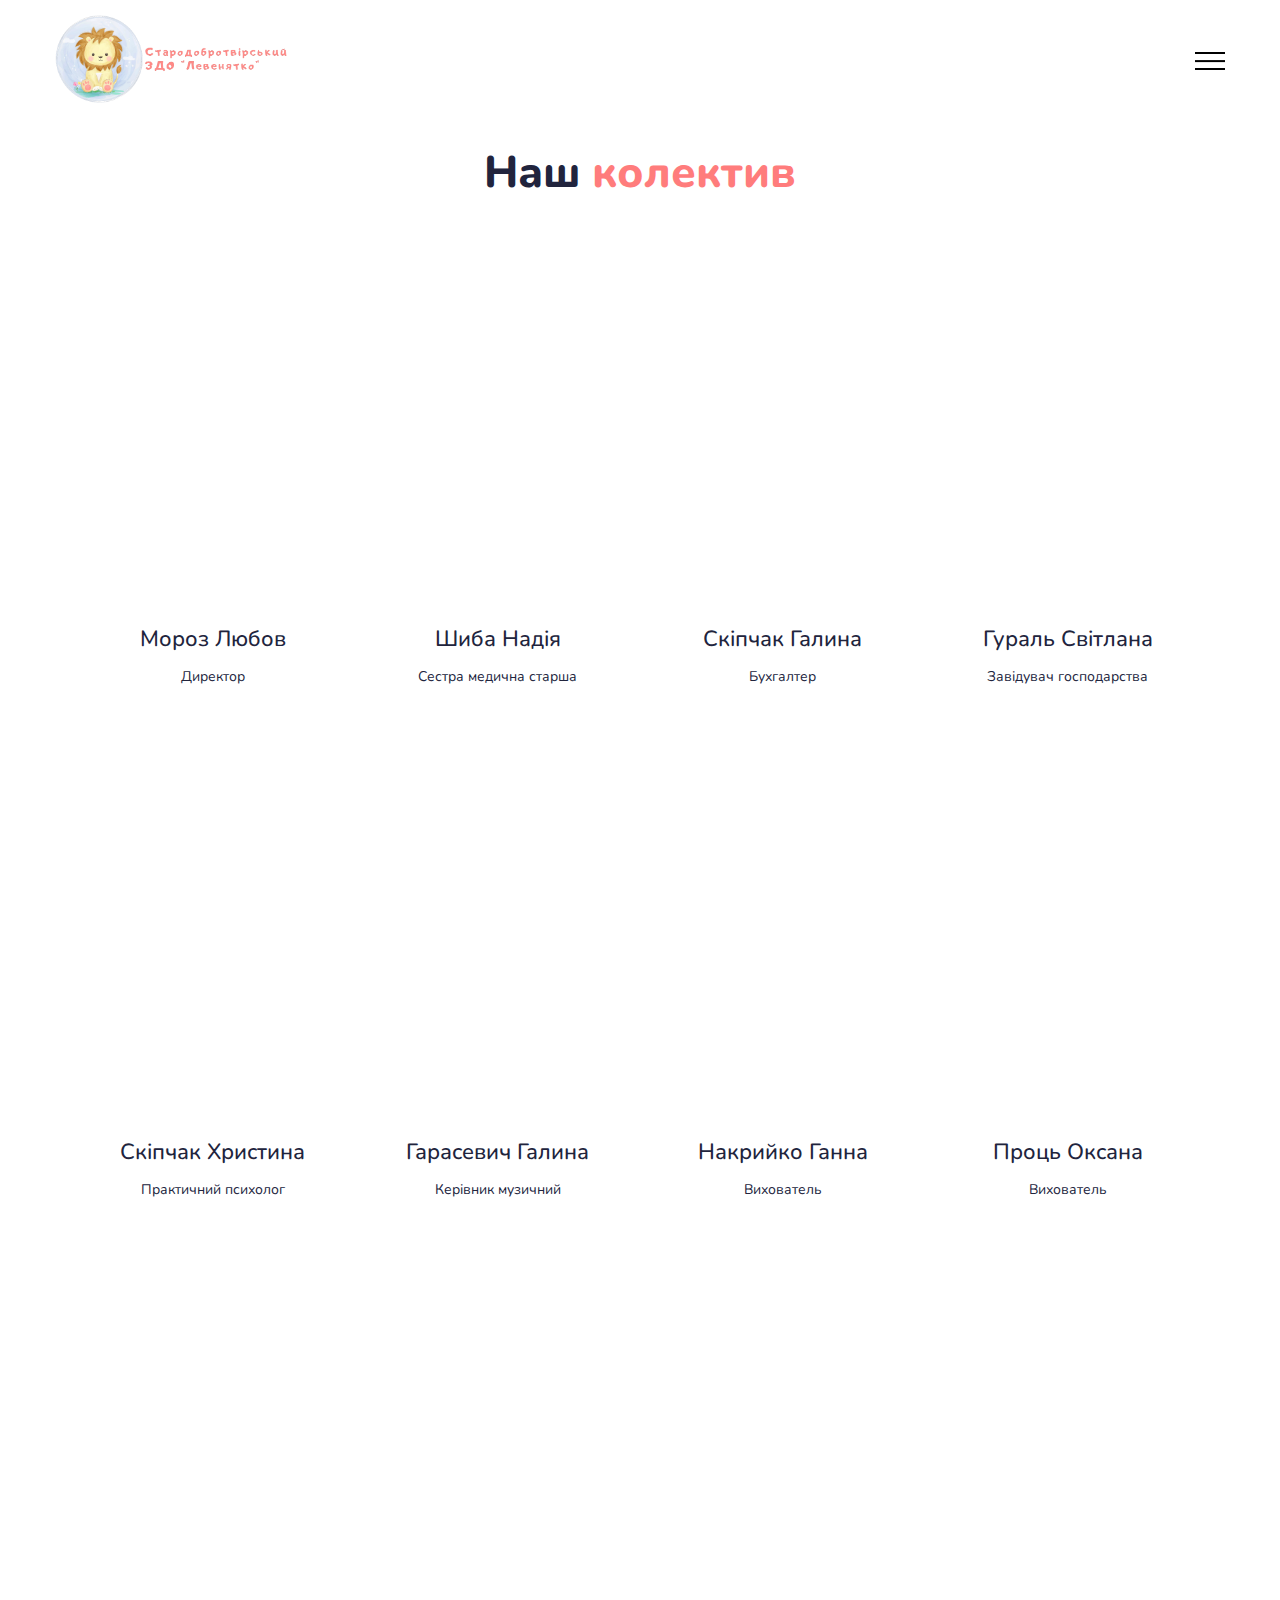
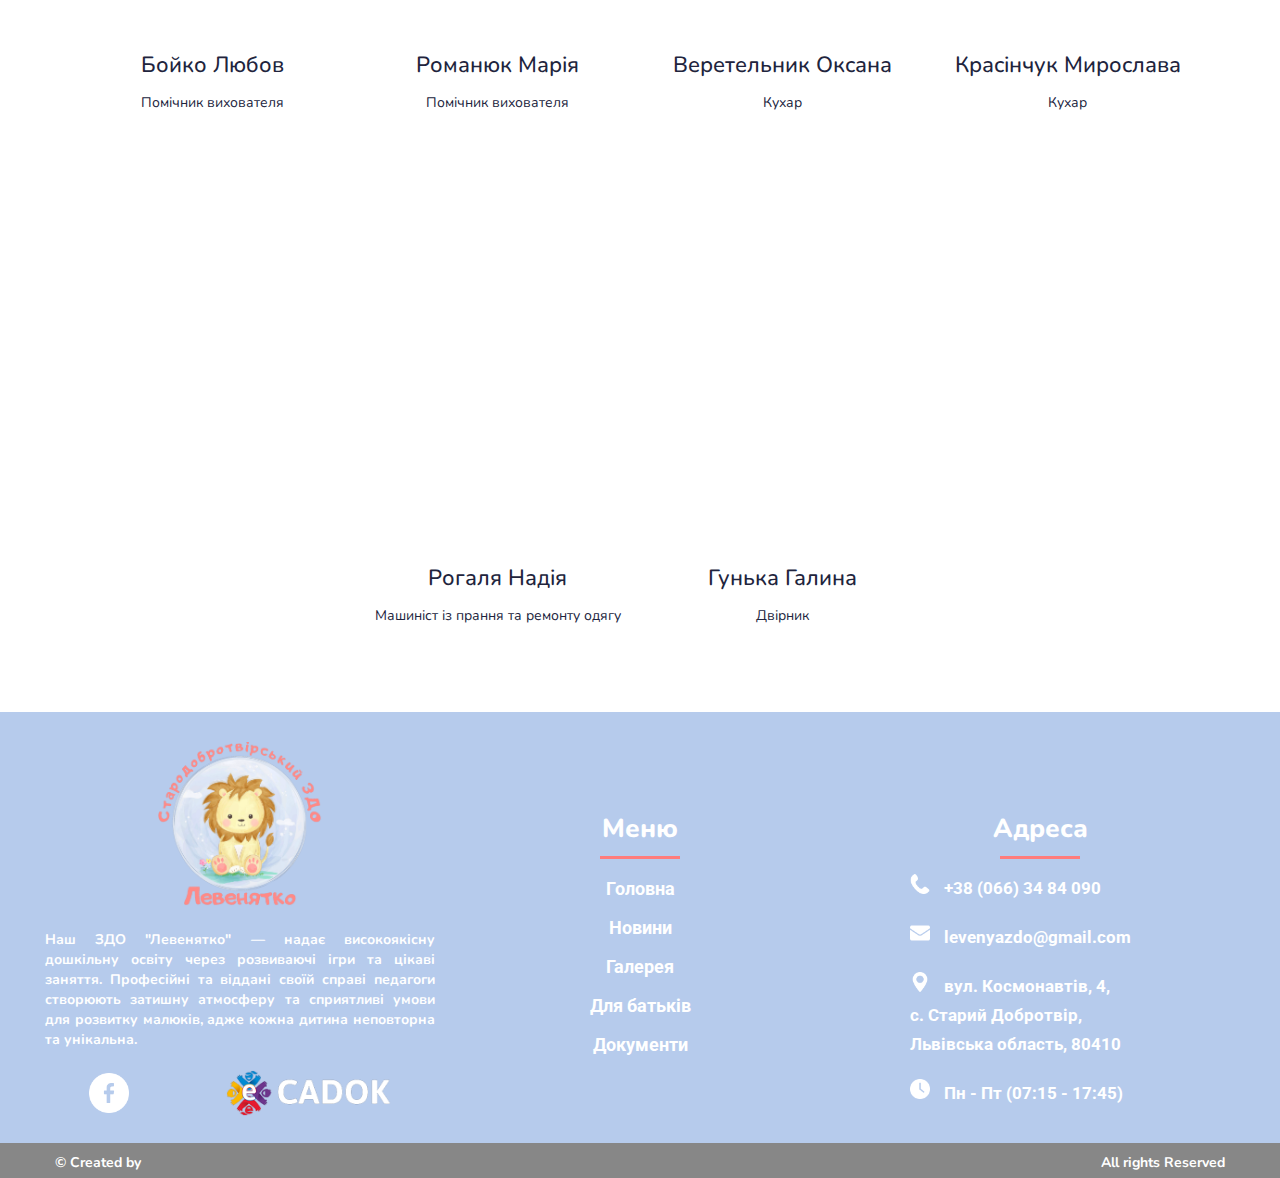
==== about-us.html @ 6c3d16c6 "add about us page" ====
<!DOCTYPE html>
<html lang="uk">

<head>
    <meta charset="UTF-8">
    <meta http-equiv="X-UA-Compatible" content="IE=edge">
    <meta name="viewport" content="width=device-width, initial-scale=1.0">
    <meta property="og:title" content='Стародобротвірський ЗДО "Левенятко" | zdolevenyatko.com' />
    <meta property="og:image" content="https://***/img/header/logo.png">
    <meta property="og:description" content="" />
    <link rel="stylesheet" href="css/header-footer.css">
    <link rel="stylesheet" href="css/about-us.css">
    <link rel="shortcut icon" href="img/header/logo.png" type="image/png">
    <meta name="description" content="">
    <title>Наш колектив | ЗДО "Левенятко"</title>
</head>

<body>
    <header class="header">
        <div class="header-container container">
            <div class="menu">
                <a href="index"><img src="img/header/logo-header.png" alt="Логотип ЗДО" class="header-logo"></a>
                <div class="menu__icon"><span></span></div>
            </div>
            <nav class="menu__body container">
                <ul class="menu__list ">
                    <div class="menu__block">
                        <a data-goto=".header-container" href="#" class="menu-link font-bold">Головна</a>
                        <a data-goto=".about" href="#" class="menu-link font-regular">Про ЗДО</a>
                        <a data-goto=".our-groups" href="#" class="menu-link font-regular">Наші групи</a>
                        <a data-goto=".todo-list" href="#" class="menu-link font-regular">Розпорядок дня</a>
                        <a data-goto=".process" href="#" class="menu-link font-regular">Для зарахування до ЗДО</a>
                        <a data-goto=".footer" class="menu-link font-regular">Контакти</a>
                    </div>
                    <div class="vl"></div>
                    <div class="menu__block">
                        <a data-goto="" href="about-us" class="menu-link font-bold">Наш Колектив</a>
                        <a data-goto="" href="#" class="menu-link font-regular">Сторінка психолога</a>
                        <a data-goto="" href="#" class="menu-link font-regular">Сторінка музкерівника</a>
                        <a data-goto="" href="#" class="menu-link font-regular">Сторінка медсестри</a>
                    </div>
                    <div class="vl"></div>
                    <div class="menu__block">
                        <a data-goto="" href="#" class="menu-link font-bold">Новини</a>
                        <a data-goto="" href="#" class="menu-link font-bold">Галерея</a>
                        <a data-goto="" href="#" class="menu-link font-bold">Для батьків</a>
                        <a data-goto="" href="#" class="menu-link font-bold">Документи</a>
                        <a data-goto="" href="#" class="menu-link font-bold">ВСЗЯО</a>
                        <a data-goto="" href="#" class="menu-link font-bold">Протидія булінгу</a>
                    </div>
                </ul>
            </nav>
        </div>
    </header>
    <main>
        <div class="about-us container">
            <div class="about-us-text">
                <h1>Наш <span>колектив</span></h1>
            </div>
            <div class="about-us-block">
                <div class="about-us-cards">
                    <div class="about-us-cards-photo  bohdanosypov"></div>
                    <h2>Мороз Любов</h2>
                    <h4>Директор</h4>
                </div>
                <div class="about-us-cards">
                    <div class="about-us-cards-photo  bohdanosypov"></div>
                    <h2>Шиба Надія</h2>
                    <h4>Сестра медична старша</h4>
                </div>
                <div class="about-us-cards">
                    <div class="about-us-cards-photo  bohdanosypov"></div>
                    <h2>Скіпчак Галина</h2>
                    <h4>Бухгалтер</h4>
                </div>
                <div class="about-us-cards">
                    <div class="about-us-cards-photo  bohdanosypov"></div>
                    <h2>Гураль Світлана</h2>
                    <h4>Завідувач господарства</h4>
                </div>
                <div class="about-us-cards">
                    <div class="about-us-cards-photo  bohdanosypov"></div>
                    <h2>Скіпчак Христина</h2>
                    <h4>Практичний психолог</h4>
                </div>
                <div class="about-us-cards">
                    <div class="about-us-cards-photo  bohdanosypov"></div>
                    <h2>Гарасевич Галина</h2>
                    <h4>Керівник музичний</h4>
                </div>
                <div class="about-us-cards">
                    <div class="about-us-cards-photo  bohdanosypov"></div>
                    <h2>Накрийко Ганна</h2>
                    <h4>Вихователь</h4>
                </div>
                <div class="about-us-cards">
                    <div class="about-us-cards-photo  bohdanosypov"></div>
                    <h2>Проць Оксана</h2>
                    <h4>Вихователь</h4>
                </div>
                <div class="about-us-cards">
                    <div class="about-us-cards-photo  bohdanosypov"></div>
                    <h2>Бойко Любов</h2>
                    <h4>Помічник вихователя</h4>
                </div>
                <div class="about-us-cards">
                    <div class="about-us-cards-photo  bohdanosypov"></div>
                    <h2>Романюк Марія</h2>
                    <h4>Помічник вихователя</h4>
                </div>
                <div class="about-us-cards">
                    <div class="about-us-cards-photo  bohdanosypov"></div>
                    <h2>Веретельник Оксана</h2>
                    <h4>Кухар</h4>
                </div>
                <div class="about-us-cards">
                    <div class="about-us-cards-photo  bohdanosypov"></div>
                    <h2>Красінчук Мирослава</h2>
                    <h4>Кухар</h4>
                </div>
                <div class="about-us-space"></div>
                <div class="about-us-cards">
                    <div class="about-us-cards-photo  bohdanosypov"></div>
                    <h2>Рогаля Надія</h2>
                    <h4>Машиніст із прання та ремонту одягу</h4>
                </div>
                
                <div class="about-us-cards">
                    <div class="about-us-cards-photo  bohdanosypov"></div>
                    <h2>Гунька Галина</h2>
                    <h4>Двірник</h4>
                </div>
            </div>
        </div>
    </main>
    <footer class="footer">
        <div class="container">
            <div class="footer-block">
                <div class="footer-logo-info">
                    <a href="index"><img src="img/footer/logo-footer.png" alt="logo"></a>
                    <h4>Наш ЗДО "Левенятко" — надає високоякісну дошкільну освіту через розвиваючі ігри та цікаві
                        заняття.
                        Професійні та віддані своїй справі педагоги створюють затишну атмосферу та сприятливі умови для
                        розвитку малюків, адже кожна дитина неповторна та унікальна.</h4>
                    <div class="footer-follow">
                        <a href="https://www.facebook.com/groups/zdolevenyatko"><img src="img/footer/facebook.png"
                                class="footer-follow-facebook" alt="facebook"></a>
                        <a href="https://sadok.loda.gov.ua/"><img src="img/footer/esadok.png"
                                class="footer-follow-esadok" alt="е-Садок"></a>
                    </div>
                </div>
                <div class="footer-menu">
                    <h3>Меню</h3>
                    <hr class="footer-line">
                    <nav class="footer-nav">
                        <a href="index">Головна</a>
                        <a href="#">Новини</a>
                        <a href="#">Галерея</a>
                        <a href="#">Для батьків</a>
                        <a href="#">Документи</a>
                    </nav>
                </div>
                <div class="footer-contact">
                    <h3>Адреса</h3>
                    <hr class="footer-line">
                    <div class="footer-contact-block">
                        <div class="contact-card">
                            <img src="img/footer/phone-icon.png" alt="icon">
                            <a href="tel:+380663484090">+38 (066) 34 84 090</a>
                        </div>
                        <div class="contact-card">
                            <img src="img/footer/e-mail-icon.png" alt="icon">
                            <a href="mailto:levenyazdo@gmail.com">levenyazdo@gmail.com</a>
                        </div>
                        <div class="contact-card">
                            <img src="img/footer/maps-flags-icon.png" alt="icon">
                            <a href="https://goo.gl/maps/eYfwhGfJznj5nALAA">вул. Космонавтів, 4, <br>
                                с. Старий Добротвір, <br>
                                Львівська область, 80410</a>
                        </div>
                        <div class="contact-card">
                            <img src="img/footer/time-icon.png" alt="icon">
                            <a href="#">Пн - Пт (07:15 - 17:45)</a>
                        </div>
                    </div>
                </div>
            </div>
        </div>
    </footer>
    <div class="created-by">
        <div class="container">
            <div class="created-by-text">
                <p>© Created by</p>
                <p>All rights Reserved</p>
            </div>
        </div>
    </div>
    <script src="js/burger-menu.js"></script>
</body>

</html>
---- css/header-footer.css ----
@import url('https://fonts.googleapis.com/css2?family=Nunito:wght@800&family=Roboto:wght@400;700&display=swap');

*,
*::before,
*::after {
	padding: 0;
	margin: 0;
	border: 0;
	box-sizing: border-box;
    scroll-behavior: smooth;
}
a {
	text-decoration: none;
}
ul,
ol,
li {
	list-style: none;
}



.container{
    max-width: 1200px;
    margin: auto;
}

._lock{
    overflow: hidden;
}

.header-container{
    display: flex;    
}

.menu{
    z-index: 50;
    width: 100%;
    background-color: white;
    display: flex;
    align-items: center;
    justify-content: space-between;
    padding: 5px;
}

.header-logo{
    width: 232px;
    margin: 10px 10px;
}

.menu__icon {
    z-index: 5;
    display: block;
    position: relative;
    width: 30px;
    height: 18px;
    cursor: pointer;
    margin: 10px 10px;
}
.menu__icon span,
.menu__icon::before,
.menu__icon::after {
    left: 0;
    position: absolute;
    height: 10%;
    width: 100%;
    transition: all 0.3s ease 0s;
    background-color: black;
}
.menu__icon::before,
.menu__icon::after {
    content: "";
}
.menu__icon::before {
    top: 0;
}
.menu__icon::after {
    bottom: 0;
}
.menu__icon span {
    top: 50%;
    transform: scale(1) translate(0px, -50%);
}

.menu__icon._active span {
    transform: scale(0) translate(0px, -50%);
}
.menu__icon._active::before {
    top: 50%;
    transform: rotate(-45deg) translate(0px, -50%);
}
.menu__icon._active::after {
    bottom: 50%;
    transform: rotate(45deg) translate(0px, 50%);
}

.menu__list > div {
	position: relative;
}

.menu__list > div {
	padding: 10px 10px;
}

.menu__block{
    display: flex;
    flex-direction: column;
}

.menu__block > a{
    margin: 5px 0;
    color: #21243d;
    font-size: 18px;
}

.menu__block > a:hover{
    color: #ff7c7c;
    transition: 0.5s;
}

.font-regular{
    font-family: 'Rubik', sans-serif;
    font-weight: 400;
}

.font-bold{
    font-family: 'Nunito', sans-serif;
    font-weight: 800;
}

.menu__body {
    position: fixed;
    margin-top: 120px;
    top: 0;
    left: -100%;
    width: 100%;
    height: 640px;
    background-color:  #FFF;
    padding: 5px 30px 5px 30px;
    transition: left 0.3s ease 0s;
    z-index: 5;
}
.menu__body._active {
    left: 0;
}

@media (max-height: 700px) {
    .menu__body{
        padding-bottom: 340px;
        overflow: auto;
    }
}

@media (min-width: 992px){
    .menu__list{
        display: flex;
        justify-content: space-around;
    }
    .menu__body{
        height: 260px;
        left: auto;
        top: -100%;
        width: 100%;
        transition: top 0.3s ease 0s;
        padding-bottom: 0;
    }
    .menu__body._active {
        top: 0;
        left: auto;
        border-radius: 10px;
    }
    .menu__block > a{
        font-size: 21px;
    }
    .vl {
        border-left: 1px solid #7685a873;
        margin-top: 20px;
        height: 200px;
    }
}


/* footer */

.footer{
    background-color: #b6cbec;
    padding: 30px 15px 20px;
}

.footer-logo-info{
    text-align: center;
}

.footer-logo-info > a > img{
    width: 164px;
}

.footer-logo-info > h4{
    font-family: 'Nunito', sans-serif;
    font-weight: 700;
    font-size: 14px;
    line-height: 20px;
    color: #ffffff;
    padding: 20px 5px;
}

.footer-follow{
    display: flex;
    align-items: center;
    justify-content: space-around;
}

.footer-follow-facebook{
    width: 40px;
}

.footer-follow-esadok{
    width: 165px;
}


.footer-menu{
    padding: 20px 0 20px;
    text-align: center;
}

.footer-menu > h3{
    font-family: 'Nunito', sans-serif;
    font-weight: 800;
    font-size: 22px;
    line-height: 29px;
    color: #ffffff;
    padding: 20px 5px 10px;
}

.footer-line{
    height: 3px;
    width: 20%;
    background-color: #FF7C7C;
    margin: auto;
}

.footer-nav{
    display: flex;
    flex-direction: column;
    padding-top: 10px;
}

.footer-nav > a{
    text-decoration: none;
    font-family: 'Roboto', sans-serif;
    font-size: 18px;
    line-height: 29px;
    font-weight: 700;
    color: #ffffff;
    padding: 5px 0;
}

.footer-contact{
    text-align: center;
}

.footer-contact > h3{
    font-family: 'Nunito', sans-serif;
    font-weight: 800;
    font-size: 22px;
    line-height: 29px;
    color: #ffffff;
    padding: 20px 5px 10px;
}

.contact-card{
    justify-content: center;
    padding: 10px 10px;
}

.contact-card > a{
    font-family: 'Roboto', sans-serif;
    font-size: 17px;
    line-height: 29px;
    font-weight: 700;
    color: #ffffff;
}

.contact-card > img{
    width: 20px;
    margin-right: 10px;
}

.created-by{
    background-color: rgba(0, 0, 0, 0.47);
}

.created-by-text > p{
    text-align: center;
    font-family: 'Nunito', sans-serif;
    font-weight: 700;
    font-size: 14px;
    line-height: 20px;
    color: #ffffff;
    padding: 10px 5px 5px;
}

@media (min-width: 768px){
    .footer-block{
        display: grid;
        grid-template-columns: repeat(3, 1fr);
    }
    .footer-menu{
        padding: 50px 0 0;
    }
    .footer-contact{
        padding: 50px 0 0;
    }
    .created-by-text{
        display: flex;
        justify-content: space-between;
        padding: 0 10px;
    }
    .footer-logo-info > h4{
        text-align: justify;
    }
    .contact-card{
        text-align: left;
    }
    .footer-contact-block{
        padding: 5px 0;
        position: relative;
        left: 15%;
        width: 80%;
    }
}

@media (min-width: 992px){
    .footer-contact > h3, .footer-menu > h3{
        font-size: 26px;
        line-height: 34px;
    }
}
---- css/about-us.css ----
h1{
    font-family: 'Nunito', sans-serif;
    font-size: 34px;
    line-height: 44px;
    font-weight: 800;
    color: #21243d;
}
@media (min-width: 768px){
    h1{
        font-size: 39px;
        line-height: 47px;
    }
}

@media (min-width: 992px){
    h1{
        font-size: 44px;
        line-height: 53px;
    }
}


.about-us{
    padding: 25px 15px 30px;
}

.about-us-text{
    text-align: center;
    padding-bottom:  30px;
}

.about-us-text > h1 > span{
    color: #ff7c7c;
}

.about-us-block{
    display: grid;
    padding: 0 15px;
}

.about-us-cards{
    display: flex;
    flex-direction: column;
    margin-bottom: 50px;
    align-items: center;
}

.about-us-cards-photo{
    width: 260px;
    height: 290px;
    background-size: cover;
    border-radius: 10px;
}

.about-us-cards > h2{
    font-family: "Nunito", sans-serif;
    font-size: 22px;
    font-weight: 500;
    line-height: 31px;
    color: #21243d;
    padding: 20px 0 10px;
}

.about-us-cards > h4{
    font-family: "Nunito", sans-serif;
    font-size: 14px;
    font-weight: 400;
    line-height: 23px;
    color: #21243d;
    padding: 0 0 5px;
}



@media (min-width: 400px){
    .about-us-cards-photo{
        width: 100%;
        height: 400px;
    }    
}
@media (min-width: 500px){
    .about-us-cards-photo{
        height: 480px;
        width: 440px;
    }
}

@media (min-width: 768px){
    .about-us-block{
        grid-template-columns: 1fr 1fr;
    }
    .about-us-cards-photo{
        height: 354px;
        width: 100%;
    }
    .about-us-cards{
        padding: 0 15px;
    }
    .about-us-spase{
        display: none;
    }

}

@media (min-width: 992px){
    .about-us-block{
        grid-template-columns: 1fr 1fr 1fr 1fr;
    }
    
    .about-us-spase{
        display: block;
    }
}

@media (min-width: 1100px){
    .about-us-cards-photo{
        height: 374px;
    }
}
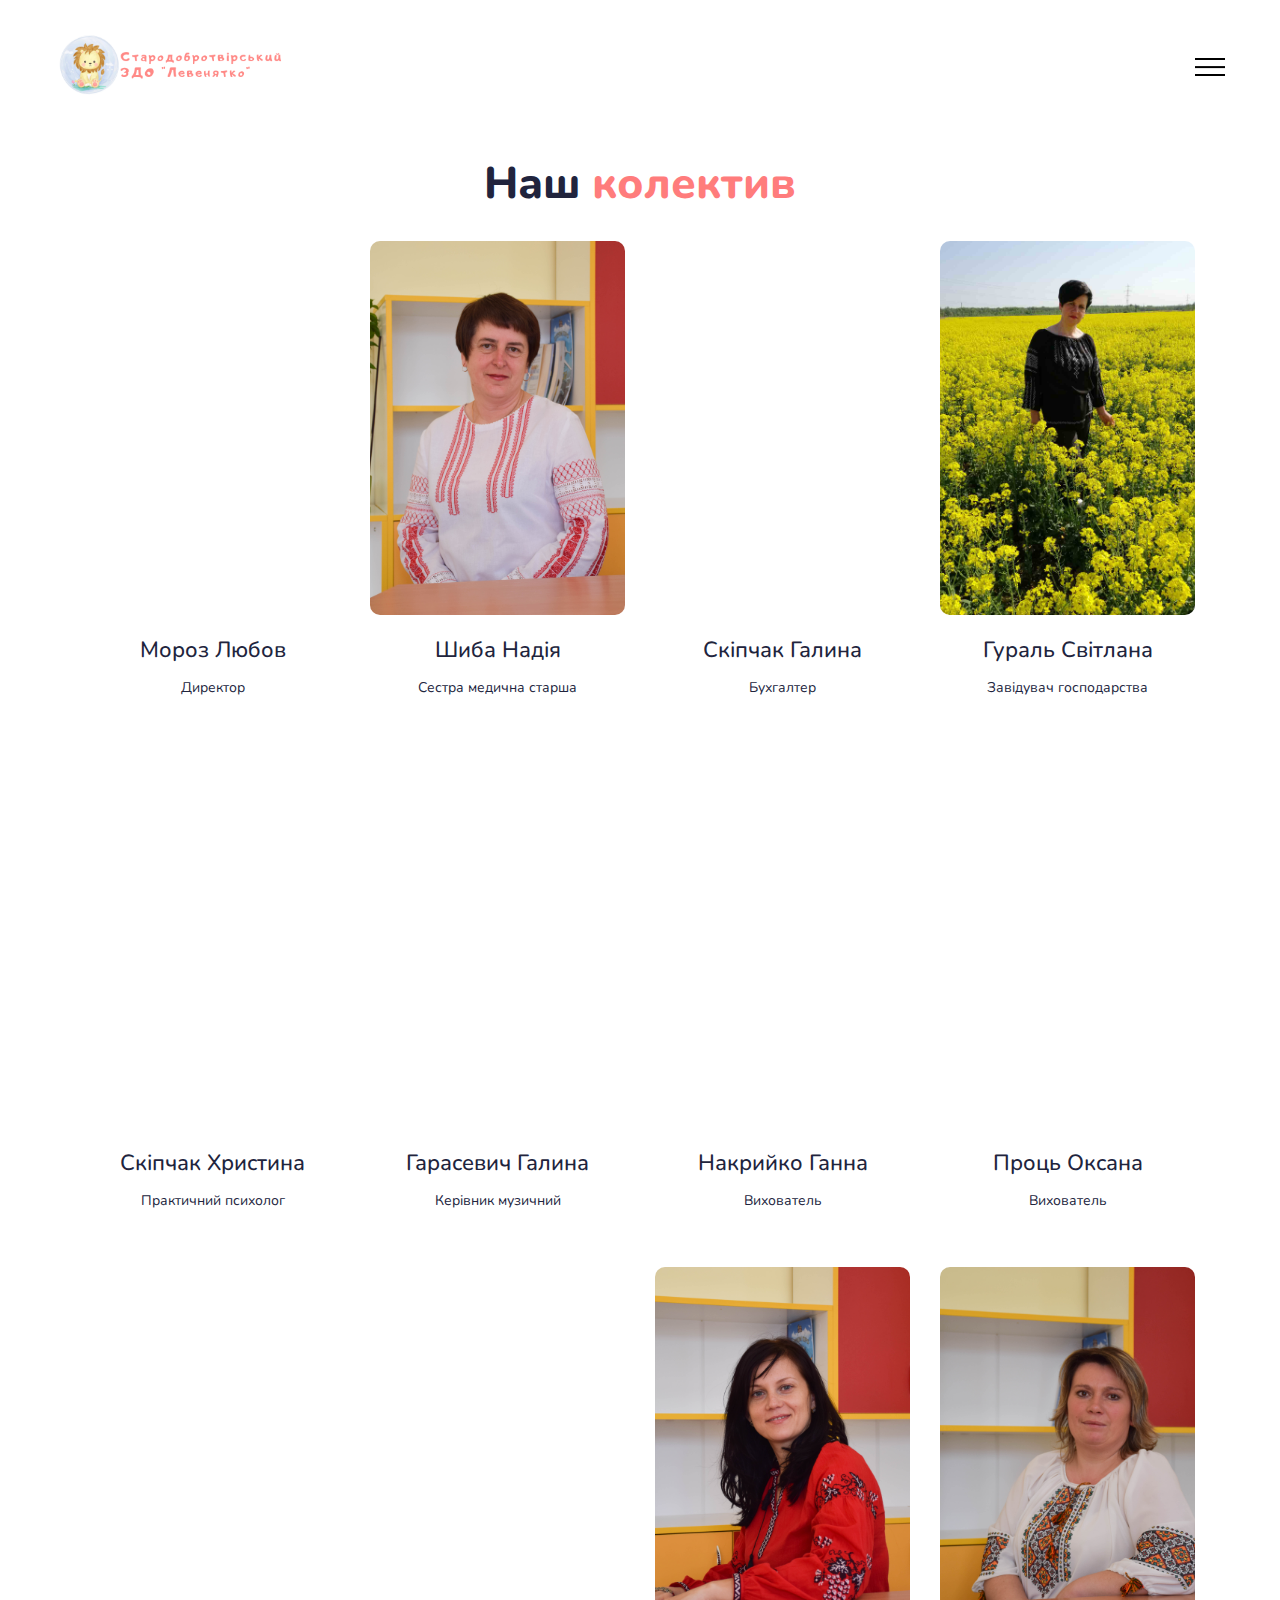
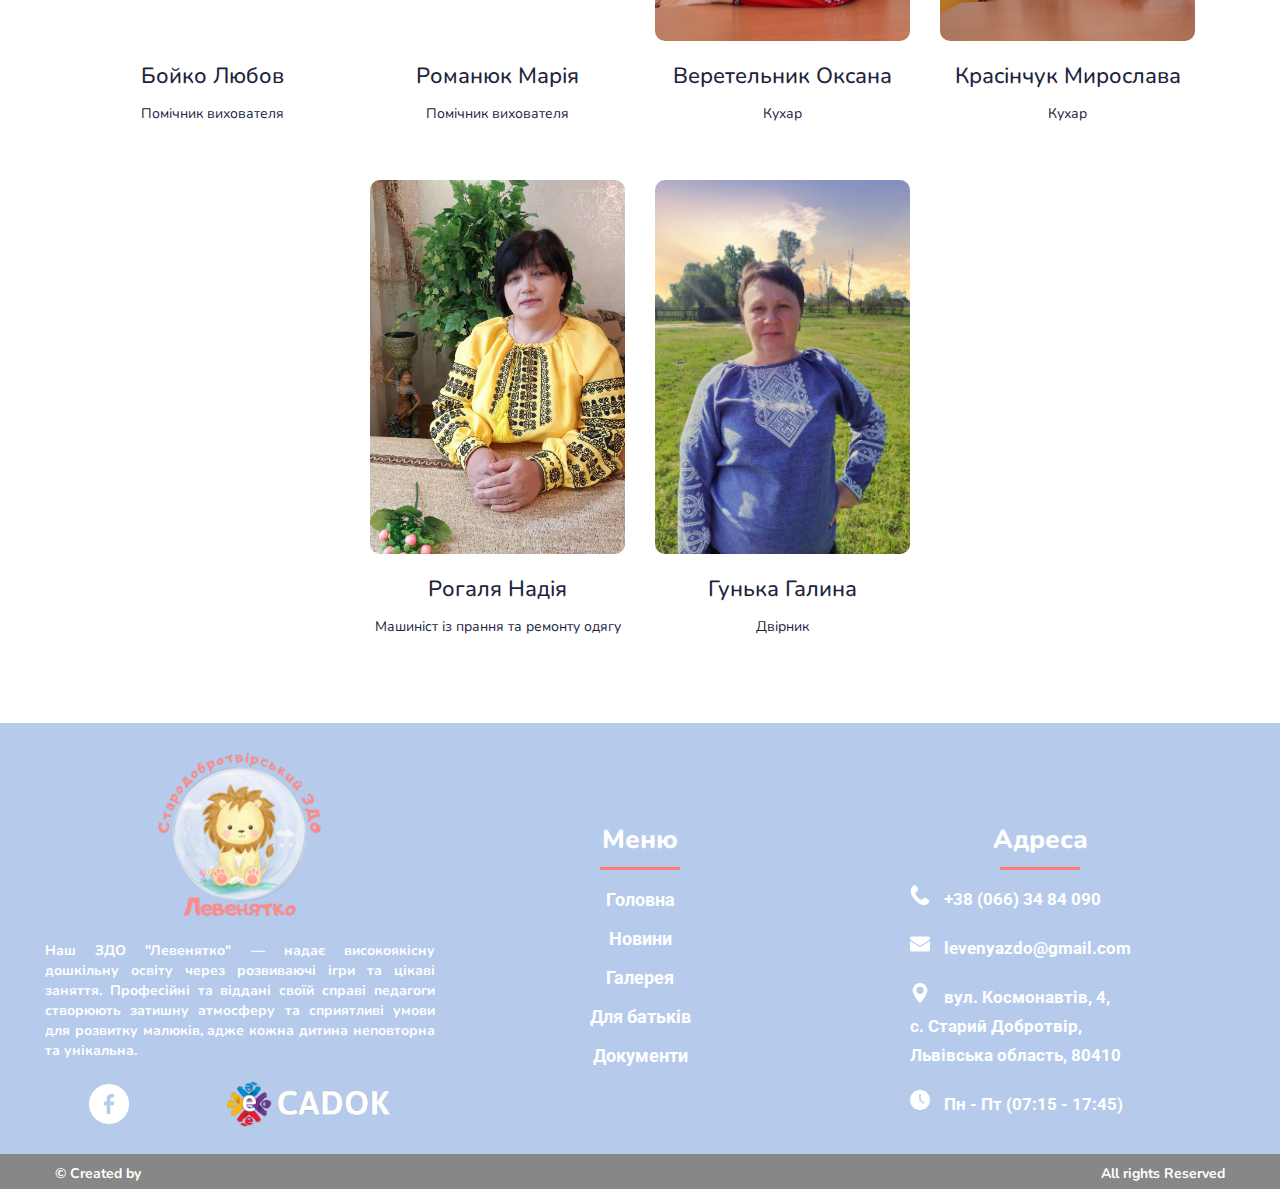
==== commit 53f4eb73: "add photo staff" ====
--- a/about-us.html
+++ b/about-us.html
@@ -59,42 +59,42 @@
             </div>
             <div class="about-us-block">
                 <div class="about-us-cards">
-                    <div class="about-us-cards-photo  bohdanosypov"></div>
+                    <div class="about-us-cards-photo  lyubov-moroz"></div>
                     <h2>Мороз Любов</h2>
                     <h4>Директор</h4>
                 </div>
                 <div class="about-us-cards">
-                    <div class="about-us-cards-photo  bohdanosypov"></div>
+                    <div class="about-us-cards-photo  shyba-nadiya"></div>
                     <h2>Шиба Надія</h2>
                     <h4>Сестра медична старша</h4>
                 </div>
                 <div class="about-us-cards">
-                    <div class="about-us-cards-photo  bohdanosypov"></div>
+                    <div class="about-us-cards-photo  skipchak-halyna"></div>
                     <h2>Скіпчак Галина</h2>
                     <h4>Бухгалтер</h4>
                 </div>
                 <div class="about-us-cards">
-                    <div class="about-us-cards-photo  bohdanosypov"></div>
+                    <div class="about-us-cards-photo  hural-svitlana"></div>
                     <h2>Гураль Світлана</h2>
                     <h4>Завідувач господарства</h4>
                 </div>
                 <div class="about-us-cards">
-                    <div class="about-us-cards-photo  bohdanosypov"></div>
+                    <div class="about-us-cards-photo  skipchak-khrystyna"></div>
                     <h2>Скіпчак Христина</h2>
                     <h4>Практичний психолог</h4>
                 </div>
                 <div class="about-us-cards">
-                    <div class="about-us-cards-photo  bohdanosypov"></div>
+                    <div class="about-us-cards-photo  harasevych-halyna"></div>
                     <h2>Гарасевич Галина</h2>
                     <h4>Керівник музичний</h4>
                 </div>
                 <div class="about-us-cards">
-                    <div class="about-us-cards-photo  bohdanosypov"></div>
+                    <div class="about-us-cards-photo  nakryyko-hanna"></div>
                     <h2>Накрийко Ганна</h2>
                     <h4>Вихователь</h4>
                 </div>
                 <div class="about-us-cards">
-                    <div class="about-us-cards-photo  bohdanosypov"></div>
+                    <div class="about-us-cards-photo  prots-oksana"></div>
                     <h2>Проць Оксана</h2>
                     <h4>Вихователь</h4>
                 </div>
@@ -104,29 +104,28 @@
                     <h4>Помічник вихователя</h4>
                 </div>
                 <div class="about-us-cards">
-                    <div class="about-us-cards-photo  bohdanosypov"></div>
+                    <div class="about-us-cards-photo  romanyuk-mariya"></div>
                     <h2>Романюк Марія</h2>
                     <h4>Помічник вихователя</h4>
                 </div>
                 <div class="about-us-cards">
-                    <div class="about-us-cards-photo  bohdanosypov"></div>
+                    <div class="about-us-cards-photo  veretelnyk-oksana"></div>
                     <h2>Веретельник Оксана</h2>
                     <h4>Кухар</h4>
                 </div>
                 <div class="about-us-cards">
-                    <div class="about-us-cards-photo  bohdanosypov"></div>
+                    <div class="about-us-cards-photo  krasinchuk-myroslava"></div>
                     <h2>Красінчук Мирослава</h2>
                     <h4>Кухар</h4>
                 </div>
                 <div class="about-us-space"></div>
                 <div class="about-us-cards">
-                    <div class="about-us-cards-photo  bohdanosypov"></div>
+                    <div class="about-us-cards-photo  rohalya-nadiya"></div>
                     <h2>Рогаля Надія</h2>
                     <h4>Машиніст із прання та ремонту одягу</h4>
                 </div>
-                
-                <div class="about-us-cards">
-                    <div class="about-us-cards-photo  bohdanosypov"></div>
+                <div class="about-us-cards">
+                    <div class="about-us-cards-photo  hunka-halyna"></div>
                     <h2>Гунька Галина</h2>
                     <h4>Двірник</h4>
                 </div>
--- a/css/about-us.css
+++ b/css/about-us.css
@@ -43,12 +43,14 @@
     flex-direction: column;
     margin-bottom: 50px;
     align-items: center;
+    text-align: center;
 }
 
 .about-us-cards-photo{
     width: 260px;
     height: 290px;
     background-size: cover;
+    background-position: center;
     border-radius: 10px;
 }
 
@@ -68,6 +70,51 @@
     line-height: 23px;
     color: #21243d;
     padding: 0 0 5px;
+}
+
+
+
+.lyubov-moroz{
+    background-image: url(../img/staff/lyubov-moroz.jpg);
+}
+.shyba-nadiya{
+    background-image: url(../img/staff/shyba-nadiya.jpg);
+}
+.skipchak-halyna{
+    background-image: url(../img/staff/skipchak-halyna.jpg);
+}
+.hural-svitlana{
+    background-image: url(../img/staff/hural-svitlana.jpg);
+}
+.skipchak-khrystyna{
+    background-image: url(../img/staff/skipchak-khrystyna.jpg);
+}
+.harasevych-halyna{
+    background-image: url(../img/staff/harasevych-halyna.jpg);
+}
+.nakryyko-hanna{
+    background-image: url(../img/staff/nakryyko-hanna.jpg);
+}
+.prots-oksana{
+    background-image: url(../img/staff/prots-oksana.jpg);
+}
+.bohdanosypov{
+    background-image: url(../img/staff);
+}
+.romanyuk-mariya{
+    background-image: url(../img/staff/romanyuk-mariya.jpg);
+}
+.veretelnyk-oksana{
+    background-image: url(../img/staff/veretelnyk-oksana.jpg);
+}
+.krasinchuk-myroslava{
+    background-image: url(../img/staff/krasinchuk-myroslava.jpg);
+}
+.rohalya-nadiya{
+    background-image: url(../img/staff/rohalya-nadiya.jpg);
+}
+.hunka-halyna{
+    background-image: url(../img/staff/hunka-halyna.jpg);
 }
 
 
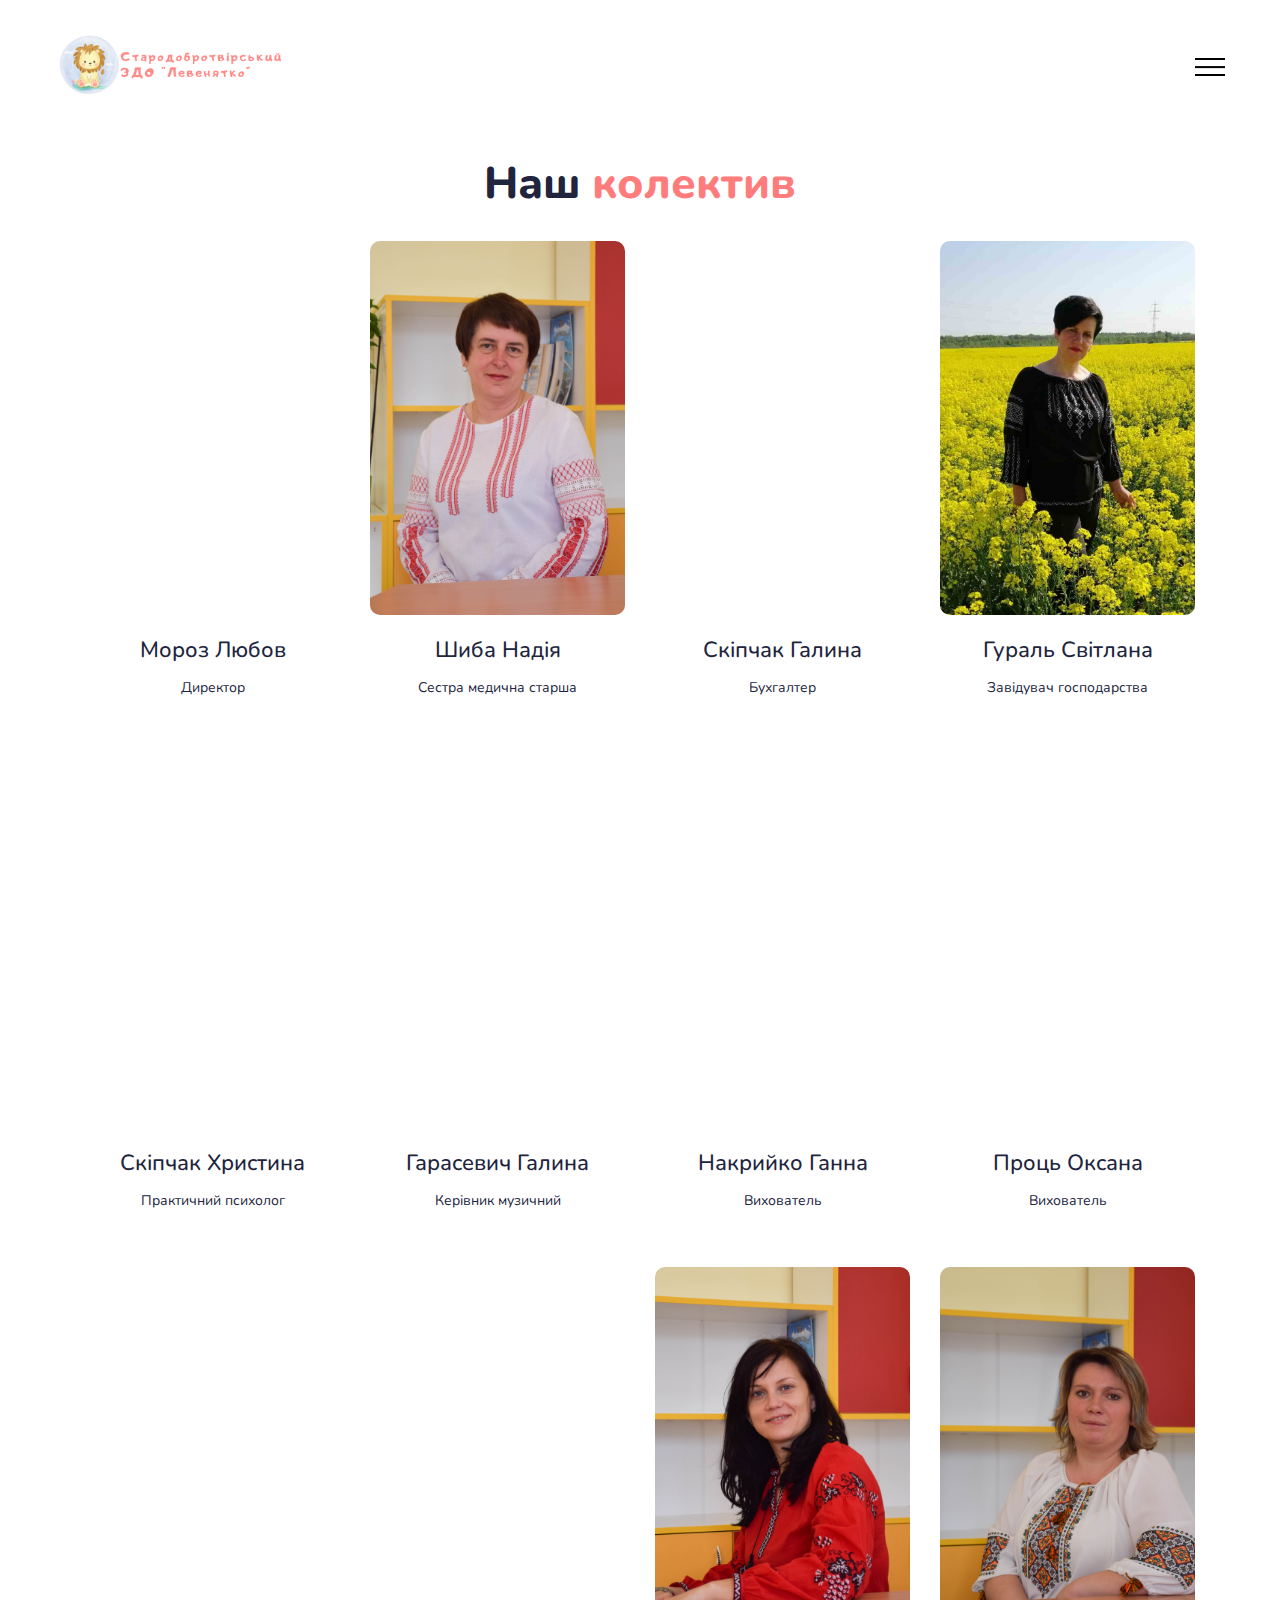
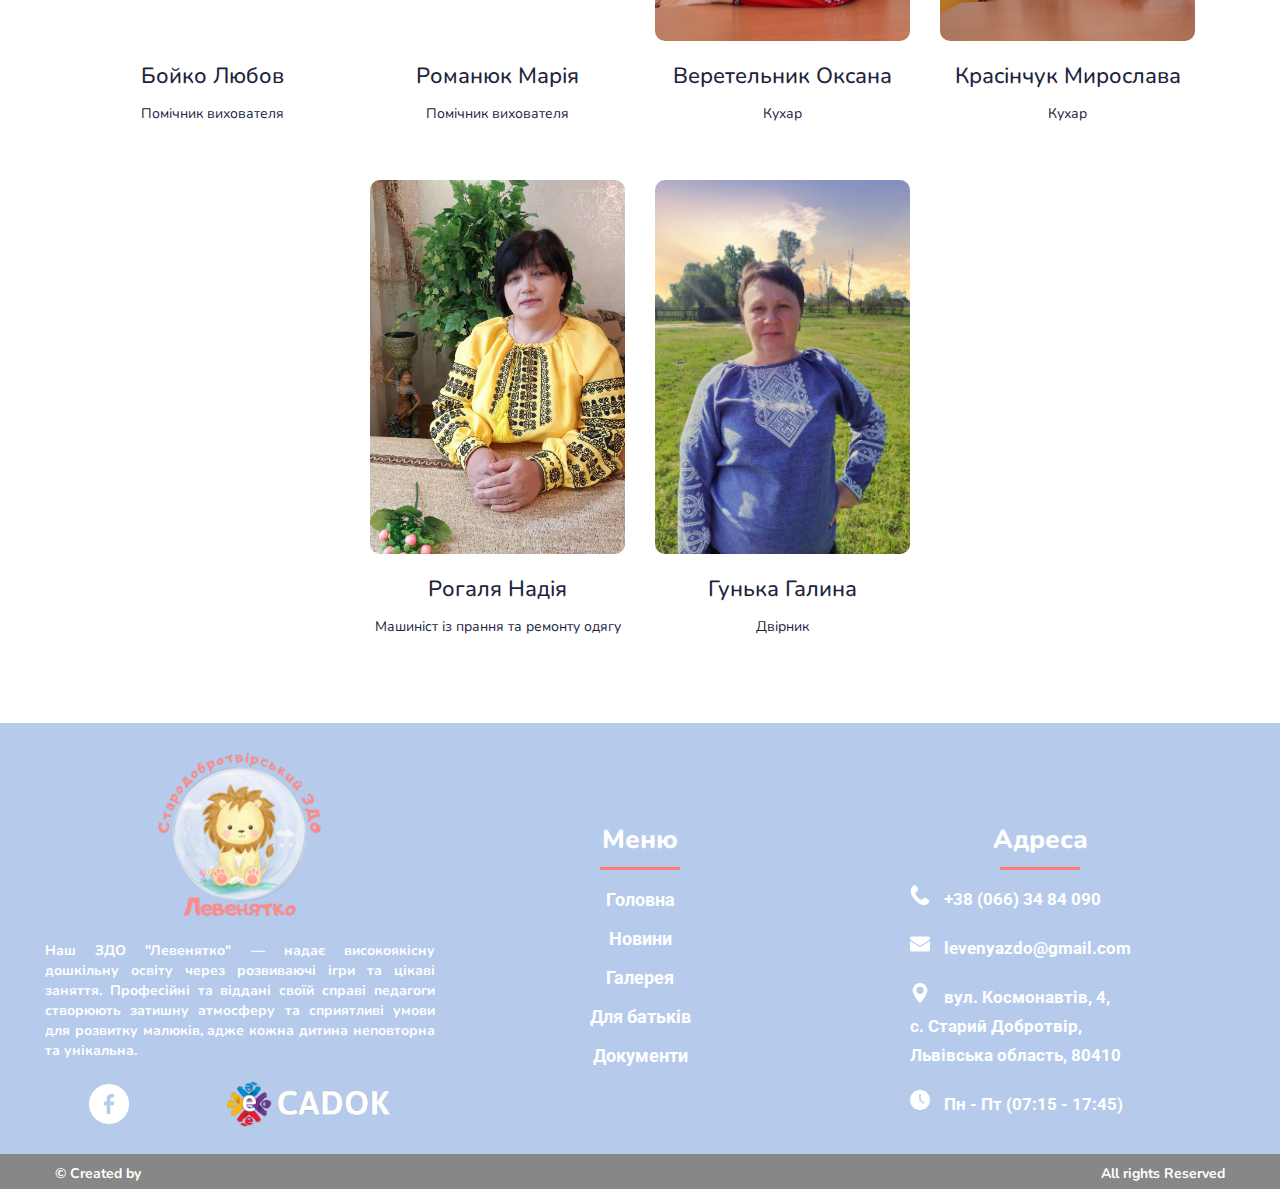
==== commit b27b72ac: "fix about-us page" ====
--- a/about-us.html
+++ b/about-us.html
@@ -25,28 +25,28 @@
             <nav class="menu__body container">
                 <ul class="menu__list ">
                     <div class="menu__block">
-                        <a data-goto=".header-container" href="#" class="menu-link font-bold">Головна</a>
-                        <a data-goto=".about" href="#" class="menu-link font-regular">Про ЗДО</a>
-                        <a data-goto=".our-groups" href="#" class="menu-link font-regular">Наші групи</a>
-                        <a data-goto=".todo-list" href="#" class="menu-link font-regular">Розпорядок дня</a>
-                        <a data-goto=".process" href="#" class="menu-link font-regular">Для зарахування до ЗДО</a>
+                        <a href="index#header" class="menu-link font-bold">Головна</a>
+                        <a href="index#about" class="menu-link font-regular">Про ЗДО</a>
+                        <a href="index#our-groups" class="menu-link font-regular">Наші групи</a>
+                        <a href="index#todo-list" class="menu-link font-regular">Розпорядок дня</a>
+                        <a href="index#process" class="menu-link font-regular">Для зарахування до ЗДО</a>
                         <a data-goto=".footer" class="menu-link font-regular">Контакти</a>
                     </div>
                     <div class="vl"></div>
                     <div class="menu__block">
-                        <a data-goto="" href="about-us" class="menu-link font-bold">Наш Колектив</a>
-                        <a data-goto="" href="#" class="menu-link font-regular">Сторінка психолога</a>
-                        <a data-goto="" href="#" class="menu-link font-regular">Сторінка музкерівника</a>
-                        <a data-goto="" href="#" class="menu-link font-regular">Сторінка медсестри</a>
+                        <a href="about-us" class="menu-link font-bold">Наш Колектив</a>
+                        <a href="#" class="menu-link font-regular">Сторінка психолога</a>
+                        <a href="#" class="menu-link font-regular">Сторінка музкерівника</a>
+                        <a href="#" class="menu-link font-regular">Сторінка медсестри</a>
                     </div>
                     <div class="vl"></div>
                     <div class="menu__block">
-                        <a data-goto="" href="#" class="menu-link font-bold">Новини</a>
-                        <a data-goto="" href="#" class="menu-link font-bold">Галерея</a>
-                        <a data-goto="" href="#" class="menu-link font-bold">Для батьків</a>
-                        <a data-goto="" href="#" class="menu-link font-bold">Документи</a>
-                        <a data-goto="" href="#" class="menu-link font-bold">ВСЗЯО</a>
-                        <a data-goto="" href="#" class="menu-link font-bold">Протидія булінгу</a>
+                        <a href="#" class="menu-link font-bold">Новини</a>
+                        <a href="#" class="menu-link font-bold">Галерея</a>
+                        <a href="#" class="menu-link font-bold">Для батьків</a>
+                        <a href="#" class="menu-link font-bold">Документи</a>
+                        <a href="#" class="menu-link font-bold">ВСЗЯО</a>
+                        <a href="#" class="menu-link font-bold">Протидія булінгу</a>
                     </div>
                 </ul>
             </nav>
--- a/css/about-us.css
+++ b/css/about-us.css
@@ -91,6 +91,7 @@
 }
 .harasevych-halyna{
     background-image: url(../img/staff/harasevych-halyna.jpg);
+    background-position-y: 20%;
 }
 .nakryyko-hanna{
     background-image: url(../img/staff/nakryyko-hanna.jpg);
@@ -103,6 +104,7 @@
 }
 .romanyuk-mariya{
     background-image: url(../img/staff/romanyuk-mariya.jpg);
+    background-position-y: 0;
 }
 .veretelnyk-oksana{
     background-image: url(../img/staff/veretelnyk-oksana.jpg);
@@ -115,6 +117,9 @@
 }
 .hunka-halyna{
     background-image: url(../img/staff/hunka-halyna.jpg);
+}
+.about-us-space{
+    display: none;
 }
 
 
@@ -138,23 +143,18 @@
     }
     .about-us-cards-photo{
         height: 354px;
-        width: 100%;
+        width: 324px;
     }
     .about-us-cards{
         padding: 0 15px;
     }
-    .about-us-spase{
-        display: none;
-    }
-
 }
 
 @media (min-width: 992px){
     .about-us-block{
         grid-template-columns: 1fr 1fr 1fr 1fr;
     }
-    
-    .about-us-spase{
+    .about-us-space{
         display: block;
     }
 }
@@ -162,5 +162,6 @@
 @media (min-width: 1100px){
     .about-us-cards-photo{
         height: 374px;
+        width: 100%;
     }
 }